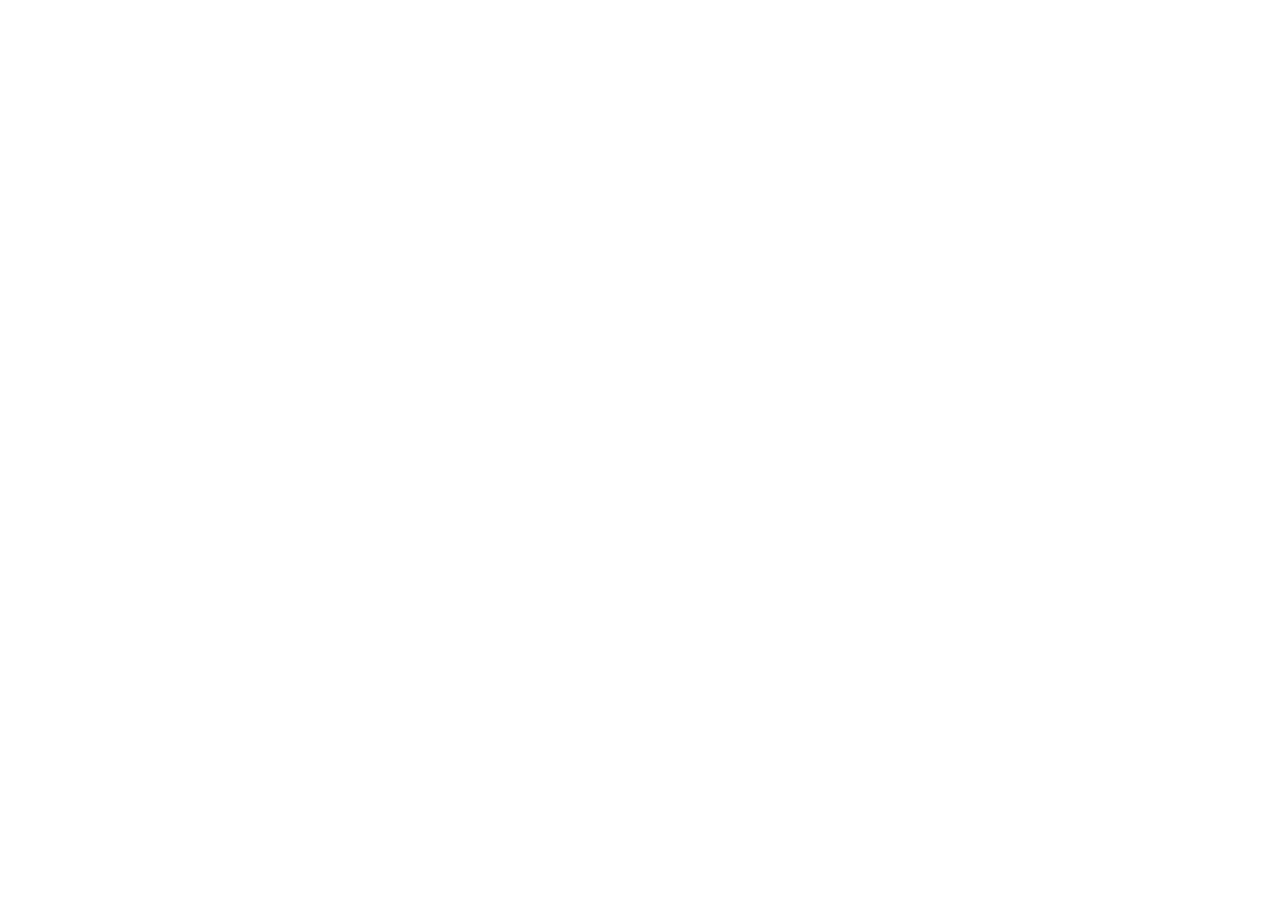
==== index2.html @ 9195d847 "14" ====
<!DOCTYPE html>
<html lang="en">
	<head>
		<meta charset="utf-8" />
		<meta name="viewport" content="width=device-width, initial-scale=1.0">

		<title>XOdds DESIGN</title>

		<!-- search -->
		<meta name="keywords" content="xoddsdesign">
		<meta name="description" content="xoddsdesign">
		<meta name="keywords" content="XO odds Design">
		<meta name="description" content="XO odds Design">
		<meta name="keywords" content="叉圈設計">
		<meta name="description" content="叉圈設計">


		<!-- stylesheet -->
		<link rel="stylesheet" href="bootstrap/css/bootstrap.min.css" />
		<link rel="stylesheet" href="bootstrap/css/bootstrap-theme.min.css" />
		<link rel="stylesheet" href="bootstrap/css/bootstrap.css" />	
		<link rel="stylesheet" href="css/ox.css" media="screen">
		<link rel="stylesheet" href="css/masonry-docs.css" media="screen">

		<!-- Google Font -->
		<link href="https://fonts.googleapis.com/css?family=Baloo+Tamma|Ubuntu" rel="stylesheet">
		<!-- <link rel="shortcut icon" type="image/x-icon" href="img/favicon.ico"> -->



	<script type='text/javascript' src="js/jquery-1.9.1.min.js"></script>
---- css/ox.css ----
#top-bar{
	 width:100%;
	 height:20px;
	 background:white;
	 /*position:fixed;*/
	 top:-65px;
	 z-index: 1;
	 
	 /* CSS3 陰影*/
	box-shadow:  0 1px 10px hsla(0, 0%, 0%, 0.5);
}

.bg{
	z-index: -1;
	position: absolute;
}


@media screen and ( min-width: 768px ) {
.list_box{
	float: right;
	margin:1em 2em 2em 2em;
	margin-right: 5em;
	z-index: 2;


}

.list_01{
	flex-wrap: nowrap;
	display:inline;
	font-size: 2em;
	color:black;font-family: 'Ubuntu', sans-serif;
	
}

.logo{
	width: 15em;
}}

@media screen and ( max-width: 768px ) {
.list_box{
	margin: 0 auto;
	margin:1em 2em 2em 2em;
	margin-right: 5em;
	z-index: 2;
	display:none;

}

.list_01{
	flex-wrap: nowrap;
	font-size: 1em;
	color:black;font-family: 'Ubuntu', sans-serif;
	padding:5px;
	border-bottom: 1px solid #55565a;

	
}

.logo{
	width: 15em;
}

.hero{
	margin-top:50px;

}}
---- css/masonry-docs.css ----
/*! normalize.css v4.1.1 | MIT License | github.com/necolas/normalize.css */

/**
 * 1. Change the default font family in all browsers (opinionated).
 * 2. Correct the line height in all browsers.
 * 3. Prevent adjustments of font size after orientation changes in IE and iOS.
 */

html {
  font-family: sans-serif; /* 1 */
  line-height: 1.15; /* 2 */
  -ms-text-size-adjust: 100%; /* 3 */
  -webkit-text-size-adjust: 100%; /* 3 */
}

/**
 * Remove the margin in all browsers (opinionated).
 */

body {
  margin: 0;

}

/* HTML5 display definitions
   ========================================================================== */

/**
 * Add the correct display in IE 9-.
 * 1. Add the correct display in Edge, IE, and Firefox.
 * 2. Add the correct display in IE.
 */

article,
aside,
details, /* 1 */
figcaption,
figure,
footer,
header,
main, /* 2 */
menu,
nav,
section,
summary { /* 1 */
  display: block;

}

/**
 * Add the correct display in IE 9-.
 */

audio,
canvas,
progress,
video {
  display: inline-block;
}

/**
 * Add the correct display in iOS 4-7.
 */

audio:not([controls]) {
  display: none;
  height: 0;
}

/**
 * Add the correct vertical alignment in Chrome, Firefox, and Opera.
 */

progress {
  vertical-align: baseline;
}

/**
 * Add the correct display in IE 10-.
 * 1. Add the correct display in IE.
 */

template, /* 1 */
[hidden] {
  display: none;
}

/* Links
   ========================================================================== */

/**
 * 1. Remove the gray background on active links in IE 10.
 * 2. Remove gaps in links underline in iOS 8+ and Safari 8+.
 */

a {
  background-color: transparent; /* 1 */
  -webkit-text-decoration-skip: objects; /* 2 */
  color:#55565a;
}

/**
 * Remove the outline on focused links when they are also active or hovered
 * in all browsers (opinionated).
 */

a:active,
a:hover {
  outline-width: 0;
}

/* Text-level semantics
   ========================================================================== */

/**
 * 1. Remove the bottom border in Firefox 39-.
 * 2. Add the correct text decoration in Chrome, Edge, IE, Opera, and Safari.
 */

abbr[title] {
  border-bottom: none; /* 1 */
  text-decoration: underline; /* 2 */
  text-decoration: underline dotted; /* 2 */
}

/**
 * Prevent the duplicate application of `bolder` by the next rule in Safari 6.
 */

b,
strong {
  font-weight: inherit;
}

/**
 * Add the correct font weight in Chrome, Edge, and Safari.
 */

b,
strong {
  font-weight: bolder;
}

/**
 * Add the correct font style in Android 4.3-.
 */

dfn {
  font-style: italic;
}

/**
 * Correct the font size and margin on `h1` elements within `section` and
 * `article` contexts in Chrome, Firefox, and Safari.
 */

h1 {
  font-size: 2em;
  margin: 0.67em 0;
}

/**
 * Add the correct background and color in IE 9-.
 */

mark {

  background-color: #ff0;
  color: #000;
}

/**
 * Add the correct font size in all browsers.
 */

small {
  font-size: 80%;
}

/**
 * Prevent `sub` and `sup` elements from affecting the line height in
 * all browsers.
 */

sub,
sup {
  font-size: 75%;
  line-height: 0;
  position: relative;
  vertical-align: baseline;
}

sub {
  bottom: -0.25em;
}

sup {
  top: -0.5em;
}

/* Embedded content
   ========================================================================== */

/**
 * Remove the border on images inside links in IE 10-.
 */

img {
  border-radius: 5px;
}

/**
 * Hide the overflow in IE.
 */

svg:not(:root) {
  overflow: hidden;
}

/* Grouping content
   ========================================================================== */

/**
 * 1. Correct the inheritance and scaling of font size in all browsers.
 * 2. Correct the odd `em` font sizing in all browsers.
 */

code,
kbd,
pre,
samp {
  font-family: monospace, monospace; /* 1 */
  font-size: 1em; /* 2 */
}

/**
 * Add the correct margin in IE 8.
 */

figure {
  margin: 1em 40px;
}

/**
 * 1. Add the correct box sizing in Firefox.
 * 2. Show the overflow in Edge and IE.
 */

hr {
  box-sizing: content-box; /* 1 */
  height: 0; /* 1 */
  overflow: visible; /* 2 */
}

/* Forms
   ========================================================================== */

/**
 * 1. Change font properties to `inherit` in all browsers (opinionated).
 * 2. Remove the margin in Firefox and Safari.
 */

button,
input,
optgroup,
select,
textarea {
  font: inherit; /* 1 */
  margin: 0; /* 2 */
}

/**
 * Restore the font weight unset by the previous rule.
 */

optgroup {
  font-weight: bold;
}

/**
 * Show the overflow in IE.
 * 1. Show the overflow in Edge.
 */

button,
input { /* 1 */
  overflow: visible;
}

/**
 * Remove the inheritance of text transform in Edge, Firefox, and IE.
 * 1. Remove the inheritance of text transform in Firefox.
 */

button,
select { /* 1 */
  text-transform: none;
}

/**
 * 1. Prevent a WebKit bug where (2) destroys native `audio` and `video`
 *    controls in Android 4.
 * 2. Correct the inability to style clickable types in iOS and Safari.
 */

button,
html [type="button"], /* 1 */
[type="reset"],
[type="submit"] {
  -webkit-appearance: button; /* 2 */
}

/**
 * Remove the inner border and padding in Firefox.
 */

button::-moz-focus-inner,
[type="button"]::-moz-focus-inner,
[type="reset"]::-moz-focus-inner,
[type="submit"]::-moz-focus-inner {
  border-style: none;
  padding: 0;
}

/**
 * Restore the focus styles unset by the previous rule.
 */

button:-moz-focusring,
[type="button"]:-moz-focusring,
[type="reset"]:-moz-focusring,
[type="submit"]:-moz-focusring {
  outline: 1px dotted ButtonText;
}

/**
 * Change the border, margin, and padding in all browsers (opinionated).
 */

fieldset {
  border: 1px solid #c0c0c0;
  margin: 0 2px;
  padding: 0.35em 0.625em 0.75em;
}

/**
 * 1. Correct the text wrapping in Edge and IE.
 * 2. Correct the color inheritance from `fieldset` elements in IE.
 * 3. Remove the padding so developers are not caught out when they zero out
 *    `fieldset` elements in all browsers.
 */

legend {
  box-sizing: border-box; /* 1 */
  color: inherit; /* 2 */
  display: table; /* 1 */
  max-width: 100%; /* 1 */
  padding: 0; /* 3 */
  white-space: normal; /* 1 */
}

/**
 * Remove the default vertical scrollbar in IE.
 */

textarea {
  overflow: auto;
}

/**
 * 1. Add the correct box sizing in IE 10-.
 * 2. Remove the padding in IE 10-.
 */

[type="checkbox"],
[type="radio"] {
  box-sizing: border-box; /* 1 */
  padding: 0; /* 2 */
}

/**
 * Correct the cursor style of increment and decrement buttons in Chrome.
 */

[type="number"]::-webkit-inner-spin-button,
[type="number"]::-webkit-outer-spin-button {
  height: auto;
}

/**
 * 1. Correct the odd appearance in Chrome and Safari.
 * 2. Correct the outline style in Safari.
 */

[type="search"] {
  -webkit-appearance: textfield; /* 1 */
  outline-offset: -2px; /* 2 */
}

/**
 * Remove the inner padding and cancel buttons in Chrome and Safari on OS X.
 */

[type="search"]::-webkit-search-cancel-button,
[type="search"]::-webkit-search-decoration {
  -webkit-appearance: none;
}

/**
 * Correct the text style of placeholders in Chrome, Edge, and Safari.
 */

::-webkit-input-placeholder {
  color: inherit;
  opacity: 0.54;
}

/**
 * 1. Correct the inability to style clickable types in iOS and Safari.
 * 2. Change font properties to `inherit` in Safari.
 */

::-webkit-file-upload-button {
  -webkit-appearance: button; /* 1 */
  font: inherit; /* 2 */
}

/* colors

light gray #D8D5D2
dark gray #333
purple #55565a
red #D26
*/

* {
  -webkit-box-sizing: border-box;
     -moz-box-sizing: border-box;
          box-sizing: border-box;
}

/* font-size on html for rem*/
html {
  font-family: Texta, sans-serif;
  font-size: 17px;
  line-height: 1.5;
}

html.export {
  font-family: sans-serif;
  font-size: 15px;
}


body {
  color: #333;
  /*background: #EFEFEF;*/
  background-image:url('img/bg.png');
}

/* ---- links ---- */

a,
a code {
  color: #55565a;
  text-decoration: none;
}

a:hover,
a:hover code {
  color: #D26;
}


/* ---- headers ---- */

h1, h2, h3, h4 {
  line-height: 1.25;
}

/* ---- lists ---- */

ul, ol {
  padding-left: 1.8em;
}

/* ---- code ---- */

pre, code {
  font-family: Consolas, Menlo, monospace;
  font-size: 14px;
}

@media screen and ( min-width: 768px ) {

  html {
    font-size: 19px;
  }

  html.export { font-size: 16px; }

  pre, code, kbd {
    font-size: 15px;
  }

}


/* Code
------------------------- */

pre, code {
  background: #222;
  color: white;
}

pre {
  padding: 0.8em;
  border-radius: 5px;
  white-space: pre-wrap;
}

code {
  padding: 0.2em 0.3em;
  line-height: 1.2;
  border-radius: 3px;
}
pre code {
  padding: 0;
  line-height: 1.5;
  background: none;
}

a code {
  background: #55565a;
  color: white;
}

a:hover code {
  color: white;
  background: #D26;
}

code .string,
code .tag .value { color: #0C4; }
code .number, /* integer */
code .cp, /* doctype */
code .literal { color: #38F; } /*boolean*/
code .keyword { color: #F73; } /* keyword */
code .kd, /* storage */
code .attribute { color: #DC8; } /* markup attribute */
code .title { color: #9CF; }
code .params { color: #98D; }
code .p  { color: #EDB; } /* punctuation */
code .o  { color: #F63; }   /* operator */
code .nb { color: #AA97AC;} /* support */

/* comment */
code .comment { color: #999; font-style: italic; }

code .tag { color: #6CF; } /* Markup open tag */

code .id { color: #ABC; } /* css id */
code .class { color: #A63; }  /* CSS class */
code .rules { color: #FED; }
code .m  { color: #DE8E50; } /* CSS value */
code .nd { color: #9FAD7E; } /* CSS pseudo selector */
code .hexcolor { color: #F63; }
code .at_rule { color: #088; }

/* masonry keywords */
code .masonry_var { color: #F3F; }
code .jquery_var { color: #DF8; }
code .masonry_keyword { color: #0FF; text-decoration: underline; }

/* content
------------------------- */

.content {
  padding-top: 20px;
  padding-bottom: 20px;
}

/* ---- typography ---- */

.content h1 {
  font-size: 3.4rem;
}

.content h2 {
  font-size: 2.0rem;
  font-weight: 400;
  padding: 30px 0;
  border-top: 2px solid white;
  margin-top: 50px;
}

.content h2:target {
  padding-left: 0.5em;
  background: #D26;
  color: white;
}

.content h3 {
  font-size: 1.6rem;
  border-top: 1px solid white;
  padding-top: 20px;
  margin-top: 50px;
  margin-bottom: 30px;
}


@media screen and ( min-width: 768px ) {

  .content > * {
    max-width: 900px;
  }

  /* stuff that can go wide */
  .content > .example {
    max-width: none;
  }

}

/* ---- demos ---- */

.demo .masonry,
.demo.masonry {
  background: white;
  border-radius: 5px;
}

.demo .button {
  margin-bottom: 0.8em;
}

/* ---- fit width ---- */

#fit-width {
  border: 2px solid white;
  border-radius: 6px;
}

#fit-width .masonry {
  margin: 10px auto;
}

/* ---- counting ---- */

.masonry.counting {
  counter-reset: item;
}

.masonry.counting .item:before {
  counter-increment: item;
  content: counter(item);
  display: block;
  color: white;
  padding-top: 0.2em;
  text-align: center;
  font-size: 18px;
}

/* ---- measurement demos ---- */

#gutter-opt-demo2 .item {
  margin-bottom: 10px;
}

/* responive column width */
.masonry.masonry--percent-width .grid-sizer { width: 20%; }
.masonry.masonry--percent-width .item { width: 20%; }
.masonry.masonry--percent-width .item.w2,
.masonry.masonry--percent-width .item.w3 { width: 40%; }

#row-height-demo2 .grid-sizer {
  height: 60px;
}

#gutter-opt-demo3 .gutter-sizer {
  width: 3%;
}

/* ---- stamp ---- */

.has-stamp {
  position: relative;
}

#stamp-demo .stamp {
  right: 10%;
  top: 10px;
  width: 35%;
  height: 70px;
}

#stamp-demo .item { opacity: 0.8; }

/* ---- animate-item-size ---- */

/* item is invisible, but used for layout */
.masonry.animate-item-size-demo .item,
.masonry.animate-item-size-demo .item-content {
  width: 60px;
  height: 60px;
}

.masonry.animate-item-size-demo .item {
  border: none;
  background: transparent;
}

/* item-content is visible, and transitions size */
.animate-item-size-demo .item-content {
  width: 60px;
  height: 60px;
  background: #D26;
  border: 2px solid #333;
  border-color: hsla(0, 0%, 0%, 0.5);
  border-radius: 5px;
  -webkit-transition: width 0.4s, height 0.4s;
     -moz-transition: width 0.4s, height 0.4s;
       -o-transition: width 0.4s, height 0.4s;
          transition: width 0.4s, height 0.4s;
}

.animate-item-size-demo .item:hover .item-content {
  border-color: white;
  background: #55565a;
}

/* both item and item content change size */
.animate-item-size-demo .item.is-expanded,
.animate-item-size-demo .item.is-expanded .item-content {
  width: 180px;
  height: 120px;
}

.animate-item-size-demo .item.is-expanded {
  z-index: 2;
}

.animate-item-size-demo .item.is-expanded .item-content {
  background: #F90;
}


/* ---- animate item size responsive ---- */

#animate-item-size-responsive .item,
#animate-item-size-responsive .grid-sizer {
  width: 20%;
}

#animate-item-size-responsive .item-content {
  width:  100%;
  height: 100%;
}

/* item has expanded size */
#animate-item-size-responsive .item.is-expanded {
  width: 60%;
}

/* web fonts
------------------------- */

/*@import url("//hello.myfonts.net/count/2d333f");*/

/*
  Just use WOFF2 and WOFF for webfonts
  http://css-tricks.com/snippets/css/using-font-face/ */

/* Texta Heavy */
@font-face {
  font-family: 'Texta';
  font-weight: bold;
  font-style: normal;
  src: url('../fonts/2D333F_0_0.woff2') format('woff2'),
    url('../fonts/2D333F_0_0.woff') format('woff');
}

/* Texta Italic */
@font-face {
  font-family: 'Texta';
  font-weight: normal;
  font-style: italic;
  src: url('../fonts/2D333F_1_0.woff2') format('woff2'),
    url('../fonts/2D333F_1_0.woff') format('woff');
}

/* Texta Regular */
@font-face {
  font-family: 'Texta';
  src: url('../fonts/2D333F_2_0.woff2') format('woff2'),
    url('../fonts/2D333F_2_0.woff') format('woff');
}

/* ---- desktop  ---- */

@media screen and ( min-width: 960px ) {

  /* first primary content not used on homepage */
  .index-page #content > .primary-content:first-child {
    border-top: none;
    padding-top: 0;
  }

}

/* ---- #content ---- */


/* ---- row ---- */

.row .cell {
  margin-bottom: 0.8em;
}

/* clearfix */
.row:after {
  content: ' ';
  display: block;
  clear: both;
}

.row4 .cell {
  float: left;
  width: 48%;
  margin-right: 2%;
}

/* tablet-ish */
@media screen and ( min-width: 800px ) {

  .row {
    margin-bottom: 0.8em;
  }

  /* two column by default*/
  .row .cell {
    float: left;
    width: 48.75%;
    margin-right: 2.5%;
    margin-bottom: 0;
  }
  /* IE8 doesn't support :last-child */
  .lt-ie9 .row .cell { margin-right: 1.5%; }

  /* no margin */
/*  .example.row .cell {
    width: 50%;
    margin-right: 0;
  }*/

  /* three column */
  .row3 .cell {
    width: 31.6%;
  }

  /* four column */
  .row4 .cell {
    width: 23.1%;
  }

  .row .cell:last-child {
    margin-right: 0;
  }

}





/* ---- instruction ---- */

.instruction {
  font-size: 18px;
  margin-bottom: 0.2em;
  color: #888;
}

/* ---- notification ---- */

#notification {
  display: none; /* hide by default */
  position: fixed;
  z-index: 20; /* above most stuff */
  bottom: 0px;
  right: 0px;
  background: #55565a;
  padding: 0.5em;
  color: white;
  font-size: 20px;
  pointer-events: none;
}

/* button
------------------------- */

.button {
  display: inline-block;
  padding: 5px 15px;
  margin-bottom: 10px;
  background: #55565a;
  border: none;
  border-radius: 7px;
  background-image: linear-gradient( to bottom, hsla(0, 0%, 0%, 0), hsla(0, 0%, 0%, 0.2) );
  color: white;
  font-weight: 500;
  cursor: pointer;
}

.button:hover {
  background-color: #C2E;
}

.button:active,
.button.is-checked,
.button.is-selected {
  background-color: #D26;
}

.button:active {
  box-shadow: inset 0 1px 10px hsla(0, 0%, 0%, 0.8);
}

/* hide radio inputs */
.button input[type="radio"] { display: none; }

/* ---- button-group ---- */

.button-group:after {
  content: '';
  display: block;
  clear: both;
}

.button-group .button {
  float: left;
  border-radius: 0;
  margin-right: 1px;
}

.button-group .button:first-child { border-radius: 0.5em 0 0 0.5em; }
.button-group .button:last-child { border-radius: 0 0.5em 0.5em 0; }

/* call out
------------------------- */

.call-out {
  border-top: 2px solid #F90;
  border-bottom: 2px solid #F90;
  padding-left: 40px;
  position: relative;
  margin: 20px 0;
}

/* (i) */
.call-out:before {
  content: 'i';
  display: block;
  width: 20px;
  height: 20px;
  position: absolute;
  left: 5px;
  top: 20px;
  background: #F90;
  border-radius: 50%;
  text-align: center;
  color: white;
  font-family: Consolas, Georgia, serif;
  font-style: italic;
}

.call-out h2 {
  margin-top: 0;
  padding-top: 10px;
  border-top: none;
}

.call-out--chill { border-color: #1FB; }
.call-out--chill:before { background: #1FB; }

@media screen and (min-width: 768px) {

  .call-out {
    border: 2px solid #F90;
    padding: 10px 20px 10px 80px;
    border-radius: 6px;
    position: relative;
    margin: 20px 0;
  }

  .call-out--chill { border-color: #1FB; }

  .call-out:before {
    width: 40px;
    height: 40px;
    left: 20px;
    top: 30px;
    font-size: 1.9em;
    line-height: 46px;
  }

}

/* container
------------------------- */

.container {
  margin-left: 10px;
  margin-right: 10px;
  max-width: 1200px;
  margin: 0 auto;
  padding-top:80px;

}

@media screen and ( min-width: 1100px ) {
  
  .container {
    margin-left: 6%;
    margin-right: 200px;
    margin: 0 auto;
    padding-top:170px;
  }

}

/* duo
two columns for large devices
------------------------- */

/* clearfix */
.duo:after {
  content: '';
  display: block;
  clear: both;
}

.duo__cell {
  margin-bottom: 10px;
}

@media screen and ( min-width: 768px ) {

  .duo__cell {
    float: left;
    width: 48.5%;
  }

  .duo__cell:first-child {
    margin-right: 3%;
  }

}

/* example
------------------------- */

.example pre {
  margin-top: 0;
}

.example__demo--fit-width {
  border: 2px solid white;
  border-radius: 5px;
}

/* edit-demo
------------------------- */

.edit-demo {
  clear: both;
  font-size: 0.92em;
}

/* fizzy-bear-shirt
------------------------- */

.fizzy-bear-shirt {
  margin: 40px 0;
}

.fizzy-bear-shirt__title {
  font-size: 1.6rem;
}

.fizzy-bear-shirt__image {
  display: block;
  max-width: 100%;
  margin-bottom: 10px;
}

/* grid
------------------------- */

.grid {
  background: white;
  border-radius: 5px;
}

/* clearfix */
.grid:after {
  content: '';
  display: block;
  clear: both;
}

/* ---- banner ---- */

.grid--has-banner {
  position: relative;
}

.static-banner {
  position: absolute;
  left: 10px;
  top: 10px;
  padding: 5px 15px;
  color: white;
  background: #55565a;
  z-index: 2; /* above items */
}

/* ---- centered ---- */

.grid--centered {
  margin: 10px auto;
}

/* ---- counting ---- */

.grid--counting {
  counter-reset: grid-item;
}

.grid--counting .grid-item:before {
  counter-increment: grid-item;
  content: counter(grid-item);
  display: block;
  color: white;
  padding-top: 0.2em;
  text-align: center;
  font-size: 1.1rem;
}

/* ---- stamp ---- */

.grid--has-stamp { position: relative; }

/* ---- grid--fixed-width ---- */

.grid--fixed-width {
  width: 320px;
}

/* grid-image-item
------------------------- */

.grid-image-item,
.grid--images .grid-sizer { width: 33.33%; }

.grid-image-item {
  float: left;
}

.grid-image-item img {
  display: block;
  max-width: 100%;

}

/* grid-item
------------------------- */

.grid-item {
  width: 80px;
  height: 60px;
  float: left;
  background: #D26;
  border: 2px solid #333;
  border-color: hsla(0, 0%, 0%, 0.5);
  border-radius: 5px;
}

.grid-item--width2 { width:  160px; }
.grid-item--width3 { width:  240px; }

.grid-item--height2 { height: 100px; }
.grid-item--height3 { height: 140px; }
.grid-item--height4 { height: 180px; }

.grid-item--gigante {
  width: 240px;
  height: 180px;
  background: #F90;
  z-index: 2; /* keep it above other items */
}

/* ---- clickable ---- */

.grid--clickable .grid-item:hover {
  border-color: white;
  background: #55565a;
  cursor: pointer;
}

/* ---- fluid-5-col ---- */

.grid--fluid-5-col .grid-sizer,
.grid--fluid-5-col .grid-item { width: 20%; }

.grid--fluid-5-col .grid-item--width2,
.grid--fluid-5-col .grid-item--width3 {
  width: 40%;
}

/* ---- gutter ---- */

.grid--gutter .grid-item--width2 { width: 170px; }
.grid--gutter .grid-item--width3 { width: 260px; }

.grid--gutter-bottom .grid-item { margin-bottom: 10px; }

/* ---- grid--fluid-gutter ---- */

.grid--fluid-gutter .grid-item,
.grid--fluid-gutter .grid-sizer {
  width: 22%;
}

.grid--fluid-gutter .gutter-sizer {
  width: 4%;
}

.grid--fluid-gutter .grid-item--width2,
.grid--fluid-gutter .grid-item--width3 {
  width: 48%;
}

/* hero
------------------------- */

.hero-grid {
  padding: 10px 1%;
  margin: 20px 0;
  /*background: white;*/
  border-radius: 10px;
}

/* necessary for proper sizing with margins */
.hero-grid__grid-sizer {
  position: absolute;
}

.hero-grid__item,
.hero-grid__grid-sizer {
  width: 47%;
  margin: 0 .5% 20px .5%;
  box-shadow:4px 4px 5px rgba(20%,20%,40%,0.2);
 
/*  padding:.5em;
  padding-top:.8em;*/
}

.hero-grid__gutter-sizer {
  width: 2%;
}

/*物件圓角*/
.hero-grid__item {
  float: left;
  border-radius: 5px 5px 0px 0px ;
  background: #EFEFEF;
  margin-bottom: 5px;
  padding:0 px;
  text-align:center;
  background: white;
}

/* ----  ---- */

.hero__title {
  padding-top: .5em;
  font-family: 'Baloo Tamma', cursive;
  margin: 0;
  line-height: .7;
  font-size: 2rem;
  color: #D26;
  font-family: 
}

.hero__tagline {
  font-size: 1.4rem;
  margin: 0 0 10px;
}

/* ---- texty ---- */

.hero-grid__item--texty {
  padding: 10px;
}

.hero-grid__item--width2,
.hero-grid__item--width3,
.hero-grid__item--width4 {
  width: 96%;
}

/* ---- ---- */

.hero-grid__big-button {
  position: relative;
  display: block;
  padding: 10px;
  background: #D26;
  color: white;
  border-radius: 8px;
  font-size: 1.1rem;
  line-height: 1.2;
}

.hero-grid__big-button:hover {
  background: #55565a;
  color: white;
}

.big-button__icon {
  width: 24px;
  height: 24px;
}

.big-button__icon path {
  fill: white;
}

/* ----  ---- */

.hero__what-is-title {
  margin: 0 0 10px;
}

.hero__what-is-description {
  margin: 0;
}

/* ---- .hero-grid__example-link ---- */

.hero__example-link {
  display: block;
  background: #D26;
  border-radius: 8px;
  color: white;
}

.hero__example-link:hover {
  background: #55565a;
  color: white;
}

.hero__example-link__img {
  display: block;
  width: 100%;
  margin: 0;
}

.hero__example-link__title {
  margin: 0;
  padding: 10px;
  font-size: 0.9rem;
}

/* enough width for 4 columns */
@media screen and ( min-width: 768px ) {

  .hero-grid__grid-sizer,
  .hero-grid__item {
    width: 22.5%;
  }

  .hero-grid__item--width2 {
    width: 47%;
  }


  .hero-grid__item--width3 {
    width: 71.5%;
  }
  .hero-grid__item--width4 {
    width: 96%;
  }

  .hero__title {
    font-size: 6rem;
  }

  .hero__tagline {
    font-size: 2rem;
  }

  .hero__what-is-title {
    font-size: 2rem;
  }

  .hero__what-is-description {
    font-size: 1.1rem;
  }

  .hero-grid__big-button {
    padding-left: 60px;
    min-height: 60px;
  }

  .big-button__icon {
    display: block;
    position: absolute;
    left: 10px;
    top: 10px;
    width: 40px;
    height: 40px;
  }

}

/* other-products
------------------------- */

.other-product {
  margin-bottom: 10px;
}

.other-product__link {
  position: relative; /* gonna abs */
  display: block;
  padding: 0px;
  background: #E8E5E2;
  border-radius: 5px;
  color: #D26;
}

.other-product__link:hover {
  background: white;
  color: #55565a;
}

.other-product__link:after {
  content: '';
  display: block;
  clear: both;
}

.other-product__image {
  float: left;
  display: block;
  width: 100%;
  max-width: 140px;
  margin: 10px;
  border-radius: 5px;
}

.other-product__title {
  margin: 10px 0;
  padding-top: 10px;
  line-height: 1.2;
  font-weight: bold;
  font-size: 2.0em;
}

.other-product__description {
  line-height: 1.2;
  margin: 0;
}

@charset "UTF-8";

/* page-nav
------------------------- */

.page-nav {
  padding: 1.0em 0;
  font-size: 0.8rem;
  z-index: 2; /* above packeries */
}

.page-nav__item {
  display: inline-block;
}

.page-nav__item:after {
  content: ' •';
  margin: 0 10px;
  opacity: 0.5;
}

.page-nav__item:last-child:after {
  content: none;
}

/* desktop */
@media screen and ( min-width: 1100px ) {

  .page-nav {
    position: absolute;
    right: 0;
    top: 60px;
    width: 200px;
    list-style: none;
    padding: 0;
    padding: 10px;
  }

  .page-nav__item {
    display: block;
    margin-bottom: 4px;
    margin-left: 0;
  }

  .page-nav__item:after {
    content: none;
  }

  .page-nav__item a {
    display: block;
  }

  .page-nav__item--h3 a {
    padding-left: 10px;
  }

}

/* fix .page-nav only if we have enough height */
@media screen and ( min-width: 1100px ) and ( min-height: 540px ) {
  .page-nav {
    position: fixed;
  }
}

/* refactor-shirt
------------------------- */

.refactor-shirt {
  margin: 40px 0;
}

.refactor-shirt__title {
  font-size: 1.6rem;
}

.refactor-shirt__image {
  display: block;
  width: 100%;
  max-width: 1000px;
  margin-bottom: 10px;
}

/* site-footer
------------------------- */

.site-footer {
  color: #888;
  background: #F8F5F2;
  padding: 40px 0;
  position: relative;
  z-index: 10; /* above page-nav */
}

/* site nav
------------------------- */

.site-nav .container{
  /*border-bottom: 2px solid white;*/

}

.site-nav {
  /*border-bottom: 2px solid white;*/

  background: white;
  box-shadow:  0 1px 10px hsla(0, 0%, 0%, 0.5);
  padding: 2em 0em 2em 2em;
  

}

/* bottom nav */
.content ~ .site-nav .container {
  position: relative;
  margin-top: 80px;
  border-top: 2px solid white;
  border-bottom: none;


}

.site-nav__list {
  list-style: none;
  padding: 2em;
  float: right;
  display: inline;

}

.site-nav__list:after {
  content: '';
  clear: both;
  display: block;
}

.site-nav__item {
  width: 90%;     /*標頭*/
  float: right;
  line-height: 28px;
  list-style: none;
}

.site-nav__item a {
  padding: 5px
}

.site-nav__item--homepage {
  font-size: 1.15rem;
  font-weight: bold;
}

.site-nav__item--homepage a {
  color: #D26;
}

.site-nav__item a:hover {
  background: #D26;
  color: white;
}

.site-nav__item a:active {
  background: white;
  color: #D26;
}

/* selected */
.page--options .site-nav__item--options a,
.page--methods .site-nav__item--methods a,
.page--events .site-nav__item--events a,
.page--extras .site-nav__item--extras a,
.page--faq .site-nav__item--faq a {
  color: white;
}

.page--index .site-nav__item--homepage {
  visibility: hidden;
}

/* size at which it can fit */
@media screen and ( min-width: 768px ) {

  .site-nav__item {
    width: auto;
    font-size: 1.15rem;
    line-height: 70px;
  }

  .site-nav__item a {
    padding: 0px 25px;
  }

  .site-nav__item--homepage {
    font-size: 1.5rem;
  }

}

@charset "UTF-8";
/* variable
------------------------- */

.variable {
  margin: 0.5em 0;
  padding: 5px 10px;
  border-radius: 5px;
  background: hsla(0, 0%, 0%, 0.075);
}

.variable__type {
  color: #27C;
}

.variable__type,
.variable__description {
  margin-left: 10px;
}

.variable__type:before,
.variable__description:before {
  content: '·';
  padding-right: 0.4em;
  display: inline-block;
}

/* animate-item-size-item
------------------------- */

.animate-item-size-item {
  float: left;
}

/* animate-item-size-item is invisible, but used for layout */
.animate-item-size-item,
.animate-item-size-item__content {
  width: 60px;
  height: 60px;
}

/* animate-item-size-item__content is visible, and transitions size */
.animate-item-size-item__content {
  background: #D26;
  border: 2px solid #333;
  border-color: hsla(0, 0%, 0%, 0.7);
  border-radius: 5px;
  -webkit-transition: width 0.4s, height 0.4s;
          transition: width 0.4s, height 0.4s;
}

.animate-item-size-item:hover .animate-item-size-item__content {
  border-color: white;
  background: #55565a;
  cursor: pointer;
}

/* both animate-item-size-item and animate-item-size-item content change size */
.animate-item-size-item.is-expanded,
.animate-item-size-item.is-expanded .animate-item-size-item__content {
  width: 180px;
  height: 120px;
}

.animate-item-size-item.is-expanded {
  z-index: 2;
}

.animate-item-size-item.is-expanded .animate-item-size-item__content {
  background: #F90;
}

/* ---- responsive ---- */

.grid--animate-item-size-responsive .animate-item-size-item,
.grid--animate-item-size-responsive .grid-sizer {
  width: 20%;
}

.grid--animate-item-size-responsive .animate-item-size-item__content,
.grid--animate-item-size-responsive .animate-item-size-item.is-expanded .animate-item-size-item__content {
  width: 100%;
  height: 100%;
}

/* item has expanded size */
.grid--animate-item-size-responsive .animate-item-size-item.is-expanded {
  width: 60%;
}

/* bootstrap 3
------------------------- */

.bootstrap-3__container-fluid {
  padding-right: 15px;
  padding-left: 15px;
  margin-right: auto;
  margin-left: auto;

}

.bootstrap-3__col-xs-4,
.bootstrap-3__col-xs-6,
.bootstrap-3__col-xs-8,
.bootstrap-3__col-xs-12 {
  padding-right: 15px;
  padding-left: 15px;
}

.bootstrap-3__col-xs-4 { width: 33.333%; }
.bootstrap-3__col-xs-6 { width: 50%; }
.bootstrap-3__col-xs-8 { width: 66.666%; }

.bootstrap-3__grid-item-content {
  height: 100px;
  background: #D26;
  border: 2px solid hsla(0, 0%, 0%, 0.5);
  border-radius: 5px;
}

.bootstrap-3__grid-item-content--height2 { height: 200px; }

/* sm */
@media (min-width: 768px) {
  .bootstrap-3__col-sm-4 { width: 33.333%; }
  .bootstrap-3__col-sm-8 { width: 66.666%; }
}

/* md */
@media (min-width: 992px) {
  .bootstrap-3__col-md-3 { width: 25%; }
  .bootstrap-3__col-md-6 { width: 50%; }
}

/* stamp
------------------------- */

.stamp {
  position: absolute;
  width: 30%;
  height: 60px;
  background: orange;
  border: 4px dotted #55565a;
}

.stamp--static-stamp1 {
  left: 30%;
  top: 10px;
  width: 20%;
  height: 100px;
}

.stamp--static-stamp2 {
  right: 10%;
  top: 20px;
  width: 70%;
  height: 30px;
}

/* stamp-methods-demo
------------------------- */

.grid--stamp-methods-demo .grid-item {
  opacity: 0.8;
}

.stamp--stamp-methods-demo {
  left: 10px;
  top: 10px;
}
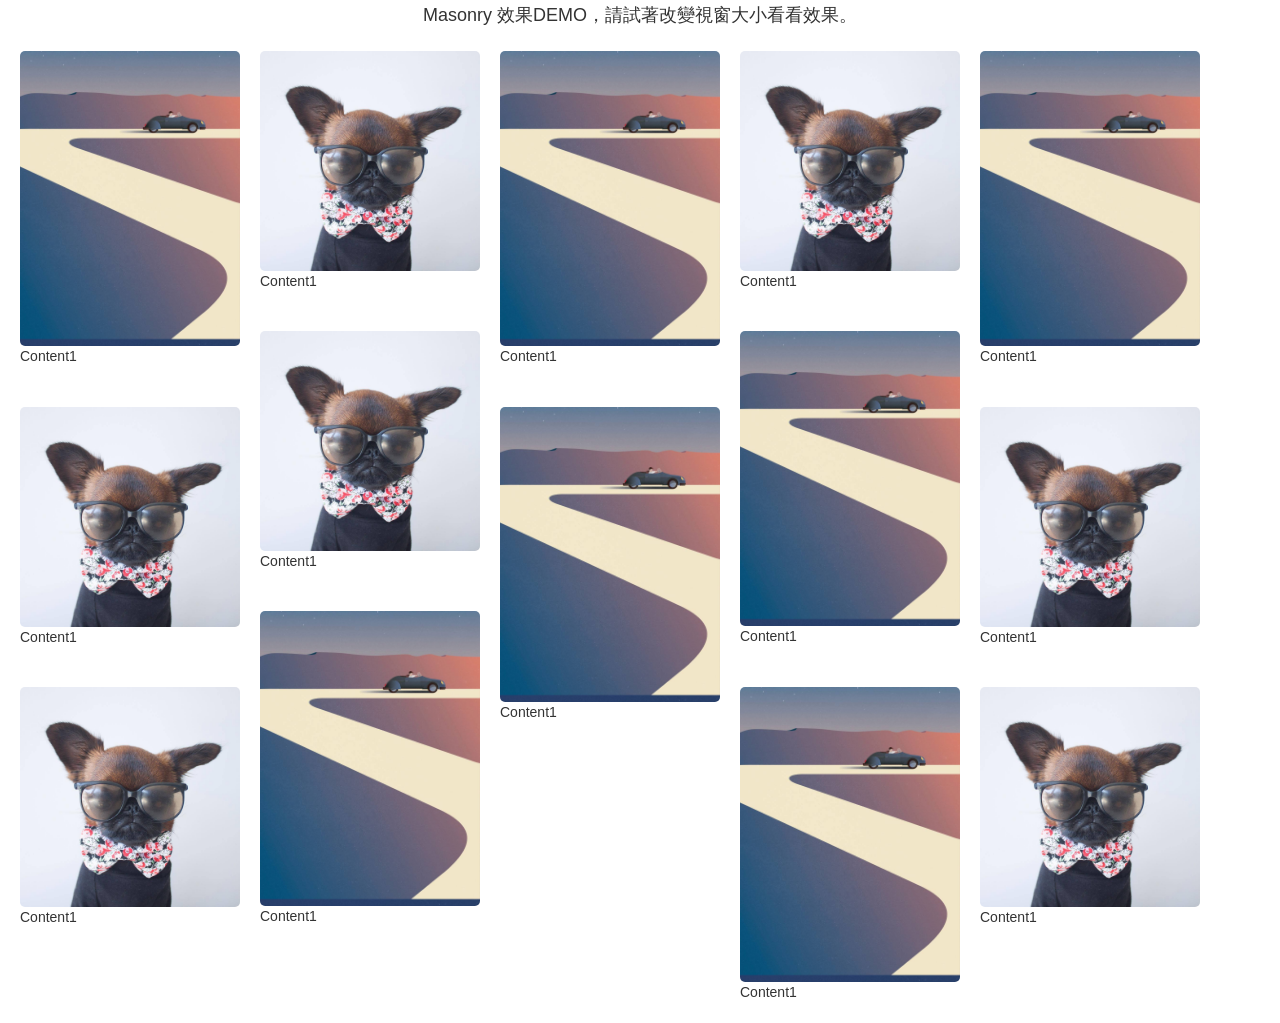
==== commit 0ac8c0bc: "14" ====
--- a/index2.html
+++ b/index2.html
@@ -19,7 +19,7 @@
 		<link rel="stylesheet" href="bootstrap/css/bootstrap.min.css" />
 		<link rel="stylesheet" href="bootstrap/css/bootstrap-theme.min.css" />
 		<link rel="stylesheet" href="bootstrap/css/bootstrap.css" />	
-		<link rel="stylesheet" href="css/ox.css" media="screen">
+		<link rel="stylesheet" href="css/ox2.css" media="screen">
 		<link rel="stylesheet" href="css/masonry-docs.css" media="screen">
 
 		<!-- Google Font -->
@@ -27,5 +27,71 @@
 		<!-- <link rel="shortcut icon" type="image/x-icon" href="img/favicon.ico"> -->
 
 
+<!-- 
+		<script type='text/javascript' src="/js/jquery-1.9.1.min.js"></script>
+		<script src="/js/masonry2.min.js"></script> -->
+		</script><script src="./js/ex/jquery-1.8.1.min.js.下載"></script>
+			<script src="./js/ex/jquery.masonry.min.js.下載"></script>
+		<style>
 
-	<script type='text/javascript' src="js/jquery-1.9.1.min.js"></script>+			.item {
+				width: 220px;
+				padding:10px;
+				float: left;
+			}
+			dd{
+				margin: 5px;
+			}
+			.item img{
+				width: 220px;
+				height:auto;
+			}
+			
+			#info{
+				width:50%;
+				margin:0 auto;
+				text-align:center;
+				font-family:"微軟正黑體", "Microsoft JhengHei", "新細明體", "PMingLiU", "細明體", "MingLiU", "標楷體", "DFKai-sb", Helvetica, Arial, FreeSans, sans-serif;
+				font-size:18px;
+				line-height:1.7em;
+			}
+			</style>
+		</head>
+
+
+		<body>
+			<div id="info">Masonry 效果DEMO，請試著改變視窗大小看看效果。</div>
+				<div id="container" style="position: relative; height: 2103px;" class="masonry"> 
+					<div class="item masonry-brick" ><img src="img/1.jpg" width=100%> </a> Content1</div>
+					<div class="item masonry-brick" ><img src="img/2.jpg" width=100%> </a> Content1</div>
+					<div class="item masonry-brick" ><img src="img/1.jpg" width=100%> </a> Content1</div>
+					<div class="item masonry-brick" ><img src="img/2.jpg" width=100%> </a> Content1</div>
+					<div class="item masonry-brick" ><img src="img/1.jpg" width=100%> </a> Content1</div>
+					<div class="item masonry-brick" ><img src="img/2.jpg" width=100%> </a> Content1</div>
+					<div class="item masonry-brick" ><img src="img/1.jpg" width=100%> </a> Content1</div>
+					<div class="item masonry-brick" ><img src="img/2.jpg" width=100%> </a> Content1</div>
+					<div class="item masonry-brick" ><img src="img/1.jpg" width=100%> </a> Content1</div>
+					<div class="item masonry-brick" ><img src="img/2.jpg" width=100%> </a> Content1</div>
+					<div class="item masonry-brick" ><img src="img/1.jpg" width=100%> </a> Content1</div>
+					<div class="item masonry-brick" ><img src="img/2.jpg" width=100%> </a> Content1</div>
+					<div class="item masonry-brick" ><img src="img/1.jpg" width=100%> </a> Content1</div>
+					<div class="item masonry-brick" ><img src="img/2.jpg" width=100%> </a> Content1</div>
+					</div>
+
+
+
+			<script>
+			
+			$(function(){
+				var $container = $('#container');
+				$container.imagesLoaded(function(){
+					$container.masonry({
+						itemSelector : '.item',
+						columnWidth : 240
+					});
+				});
+			});
+			
+			</script>
+		</body>
+		</html>
--- a/css/ox2.css
+++ b/css/ox2.css
@@ -0,0 +1,5 @@
+.item { 
+width: 220px; 
+margin: 10px; 
+float: left; 
+}
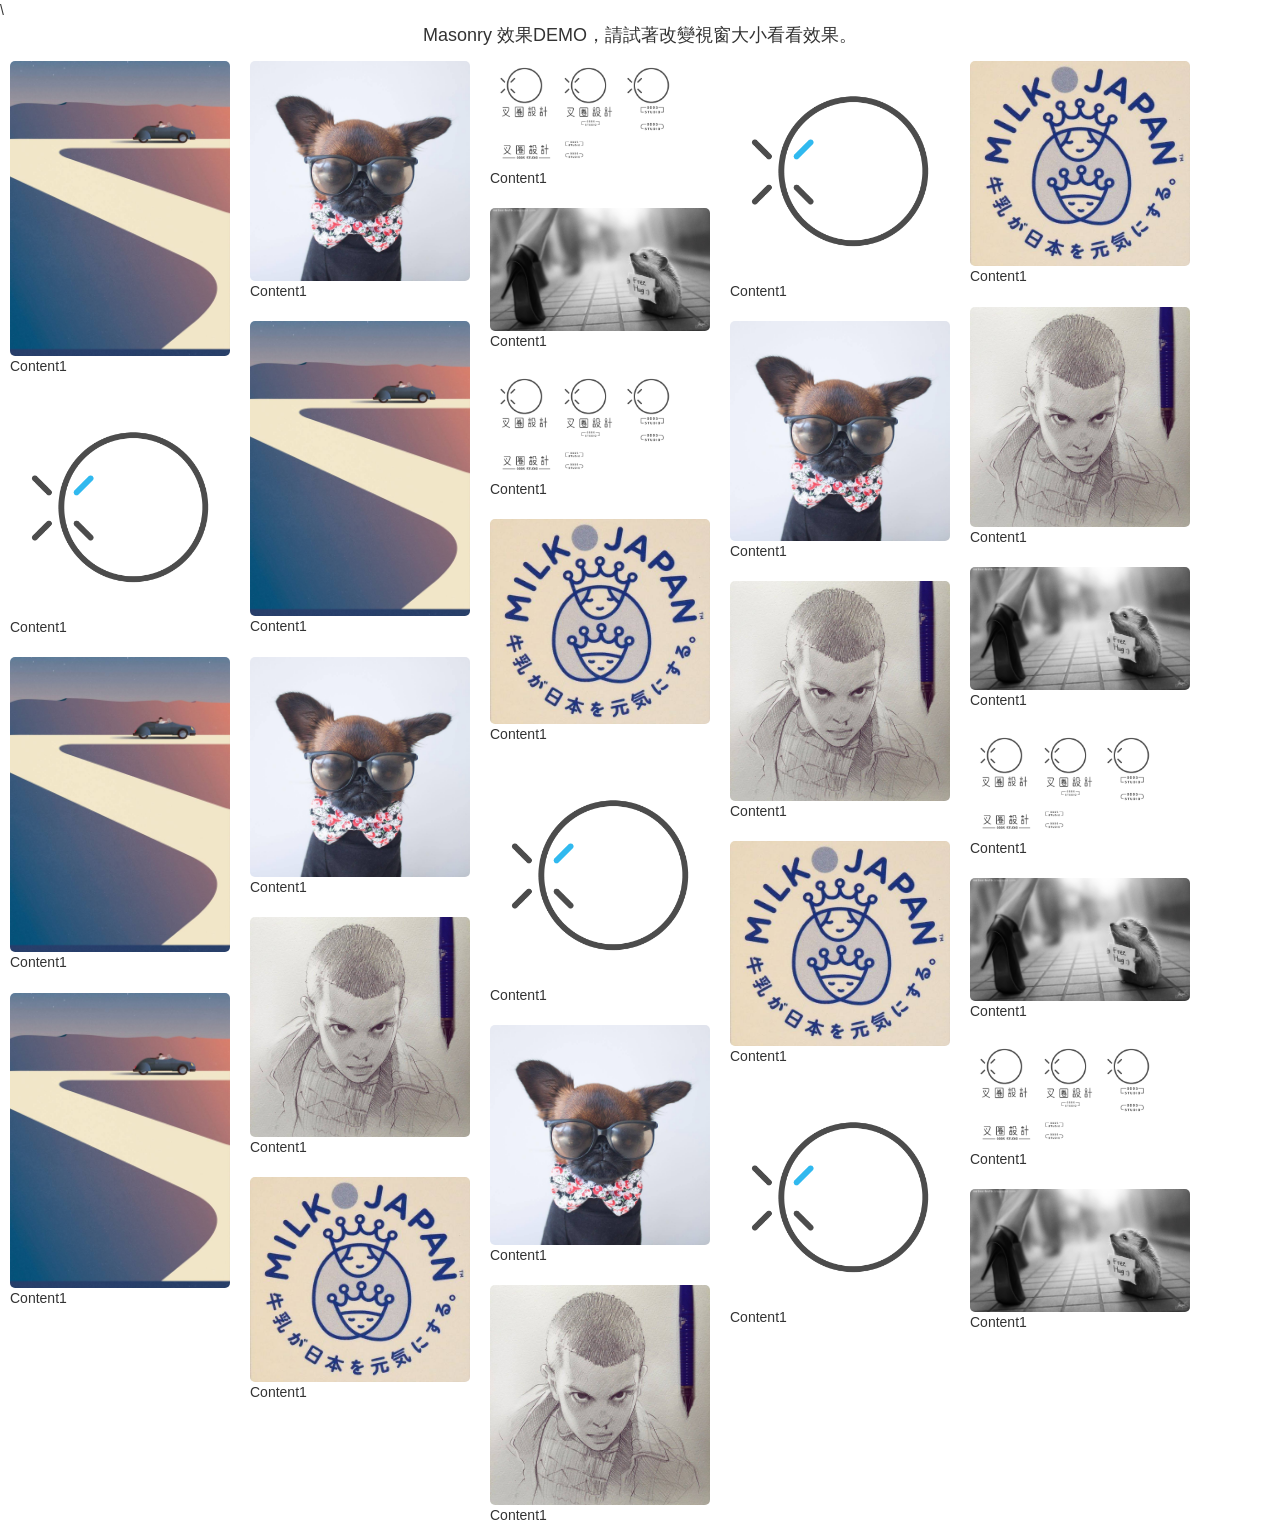
==== commit 93a8297f: "16" ====
--- a/index2.html
+++ b/index2.html
@@ -19,7 +19,7 @@
 		<link rel="stylesheet" href="bootstrap/css/bootstrap.min.css" />
 		<link rel="stylesheet" href="bootstrap/css/bootstrap-theme.min.css" />
 		<link rel="stylesheet" href="bootstrap/css/bootstrap.css" />	
-		<link rel="stylesheet" href="css/ox2.css" media="screen">
+		<link rel="stylesheet" href="./css/ox2.css" media="screen">
 		<link rel="stylesheet" href="css/masonry-docs.css" media="screen">
 
 		<!-- Google Font -->
@@ -31,51 +31,42 @@
 		<script type='text/javascript' src="/js/jquery-1.9.1.min.js"></script>
 		<script src="/js/masonry2.min.js"></script> -->
 		</script><script src="./js/ex/jquery-1.8.1.min.js.下載"></script>
-			<script src="./js/ex/jquery.masonry.min.js.下載"></script>
-		<style>
-
-			.item {
-				width: 220px;
-				padding:10px;
-				float: left;
-			}
-			dd{
-				margin: 5px;
-			}
-			.item img{
-				width: 220px;
-				height:auto;
-			}
-			
-			#info{
-				width:50%;
-				margin:0 auto;
-				text-align:center;
-				font-family:"微軟正黑體", "Microsoft JhengHei", "新細明體", "PMingLiU", "細明體", "MingLiU", "標楷體", "DFKai-sb", Helvetica, Arial, FreeSans, sans-serif;
-				font-size:18px;
-				line-height:1.7em;
-			}
-			</style>
+		<script src="./js/ex/jquery.masonry.min.js.下載"></script>
+		\
 		</head>
 
 
 		<body>
 			<div id="info">Masonry 效果DEMO，請試著改變視窗大小看看效果。</div>
-				<div id="container" style="position: relative; height: 2103px;" class="masonry"> 
+				<div id="container" style="position: relative; height: 2000px;" class="masonry"> 
 					<div class="item masonry-brick" ><img src="img/1.jpg" width=100%> </a> Content1</div>
 					<div class="item masonry-brick" ><img src="img/2.jpg" width=100%> </a> Content1</div>
+					<div class="item masonry-brick" ><img src="img/ox1.jpg" width=100%> </a> Content1</div>
+					<div class="item masonry-brick" ><img src="img/ox2.jpg" width=100%> </a> Content1</div>
+					<div class="item masonry-brick" ><img src="img/4.jpg" width=100%> </a> Content1</div>
+					<div class="item masonry-brick" ><img src="img/3.jpg" width=100%> </a> Content1</div>
+					<div class="item masonry-brick" ><img src="img/5.jpg" width=100%> </a> Content1</div>
 					<div class="item masonry-brick" ><img src="img/1.jpg" width=100%> </a> Content1</div>
 					<div class="item masonry-brick" ><img src="img/2.jpg" width=100%> </a> Content1</div>
+					<div class="item masonry-brick" ><img src="img/ox1.jpg" width=100%> </a> Content1</div>
+					<div class="item masonry-brick" ><img src="img/ox2.jpg" width=100%> </a> Content1</div>
+					<div class="item masonry-brick" ><img src="img/4.jpg" width=100%> </a> Content1</div>
+					<div class="item masonry-brick" ><img src="img/3.jpg" width=100%> </a> Content1</div>
+					<div class="item masonry-brick" ><img src="img/5.jpg" width=100%> </a> Content1</div>
 					<div class="item masonry-brick" ><img src="img/1.jpg" width=100%> </a> Content1</div>
 					<div class="item masonry-brick" ><img src="img/2.jpg" width=100%> </a> Content1</div>
+					<div class="item masonry-brick" ><img src="img/ox1.jpg" width=100%> </a> Content1</div>
+					<div class="item masonry-brick" ><img src="img/ox2.jpg" width=100%> </a> Content1</div>
+					<div class="item masonry-brick" ><img src="img/4.jpg" width=100%> </a> Content1</div>
+					<div class="item masonry-brick" ><img src="img/3.jpg" width=100%> </a> Content1</div>
+					<div class="item masonry-brick" ><img src="img/5.jpg" width=100%> </a> Content1</div>
 					<div class="item masonry-brick" ><img src="img/1.jpg" width=100%> </a> Content1</div>
 					<div class="item masonry-brick" ><img src="img/2.jpg" width=100%> </a> Content1</div>
-					<div class="item masonry-brick" ><img src="img/1.jpg" width=100%> </a> Content1</div>
-					<div class="item masonry-brick" ><img src="img/2.jpg" width=100%> </a> Content1</div>
-					<div class="item masonry-brick" ><img src="img/1.jpg" width=100%> </a> Content1</div>
-					<div class="item masonry-brick" ><img src="img/2.jpg" width=100%> </a> Content1</div>
-					<div class="item masonry-brick" ><img src="img/1.jpg" width=100%> </a> Content1</div>
-					<div class="item masonry-brick" ><img src="img/2.jpg" width=100%> </a> Content1</div>
+					<div class="item masonry-brick" ><img src="img/ox1.jpg" width=100%> </a> Content1</div>
+					<div class="item masonry-brick" ><img src="img/ox2.jpg" width=100%> </a> Content1</div>
+					<div class="item masonry-brick" ><img src="img/4.jpg" width=100%> </a> Content1</div>
+					<div class="item masonry-brick" ><img src="img/3.jpg" width=100%> </a> Content1</div>
+					<div class="item masonry-brick" ><img src="img/5.jpg" width=100%> </a> Content1</div>
 					</div>
 
 
@@ -87,7 +78,7 @@
 				$container.imagesLoaded(function(){
 					$container.masonry({
 						itemSelector : '.item',
-						columnWidth : 240
+						columnWidth : 15
 					});
 				});
 			});
--- a/css/ox2.css
+++ b/css/ox2.css
@@ -1,5 +1,22 @@
 .item { 
-width: 220px; 
-margin: 10px; 
-float: left; 
-}+	width: 15em; 
+	margin: 10px; 
+	float: left; 
+	}
+
+dd{
+	margin: 5px;
+		}
+		.item img{
+			width: 220px;
+			height:auto;
+		}
+		
+		#info{
+			width:50%;
+			margin:0 auto;
+			text-align:center;
+			font-family:"微軟正黑體", "Microsoft JhengHei", "新細明體", "PMingLiU", "細明體", "MingLiU", "標楷體", "DFKai-sb", Helvetica, Arial, FreeSans, sans-serif;
+			font-size:18px;
+			line-height:1.7em;
+		}
